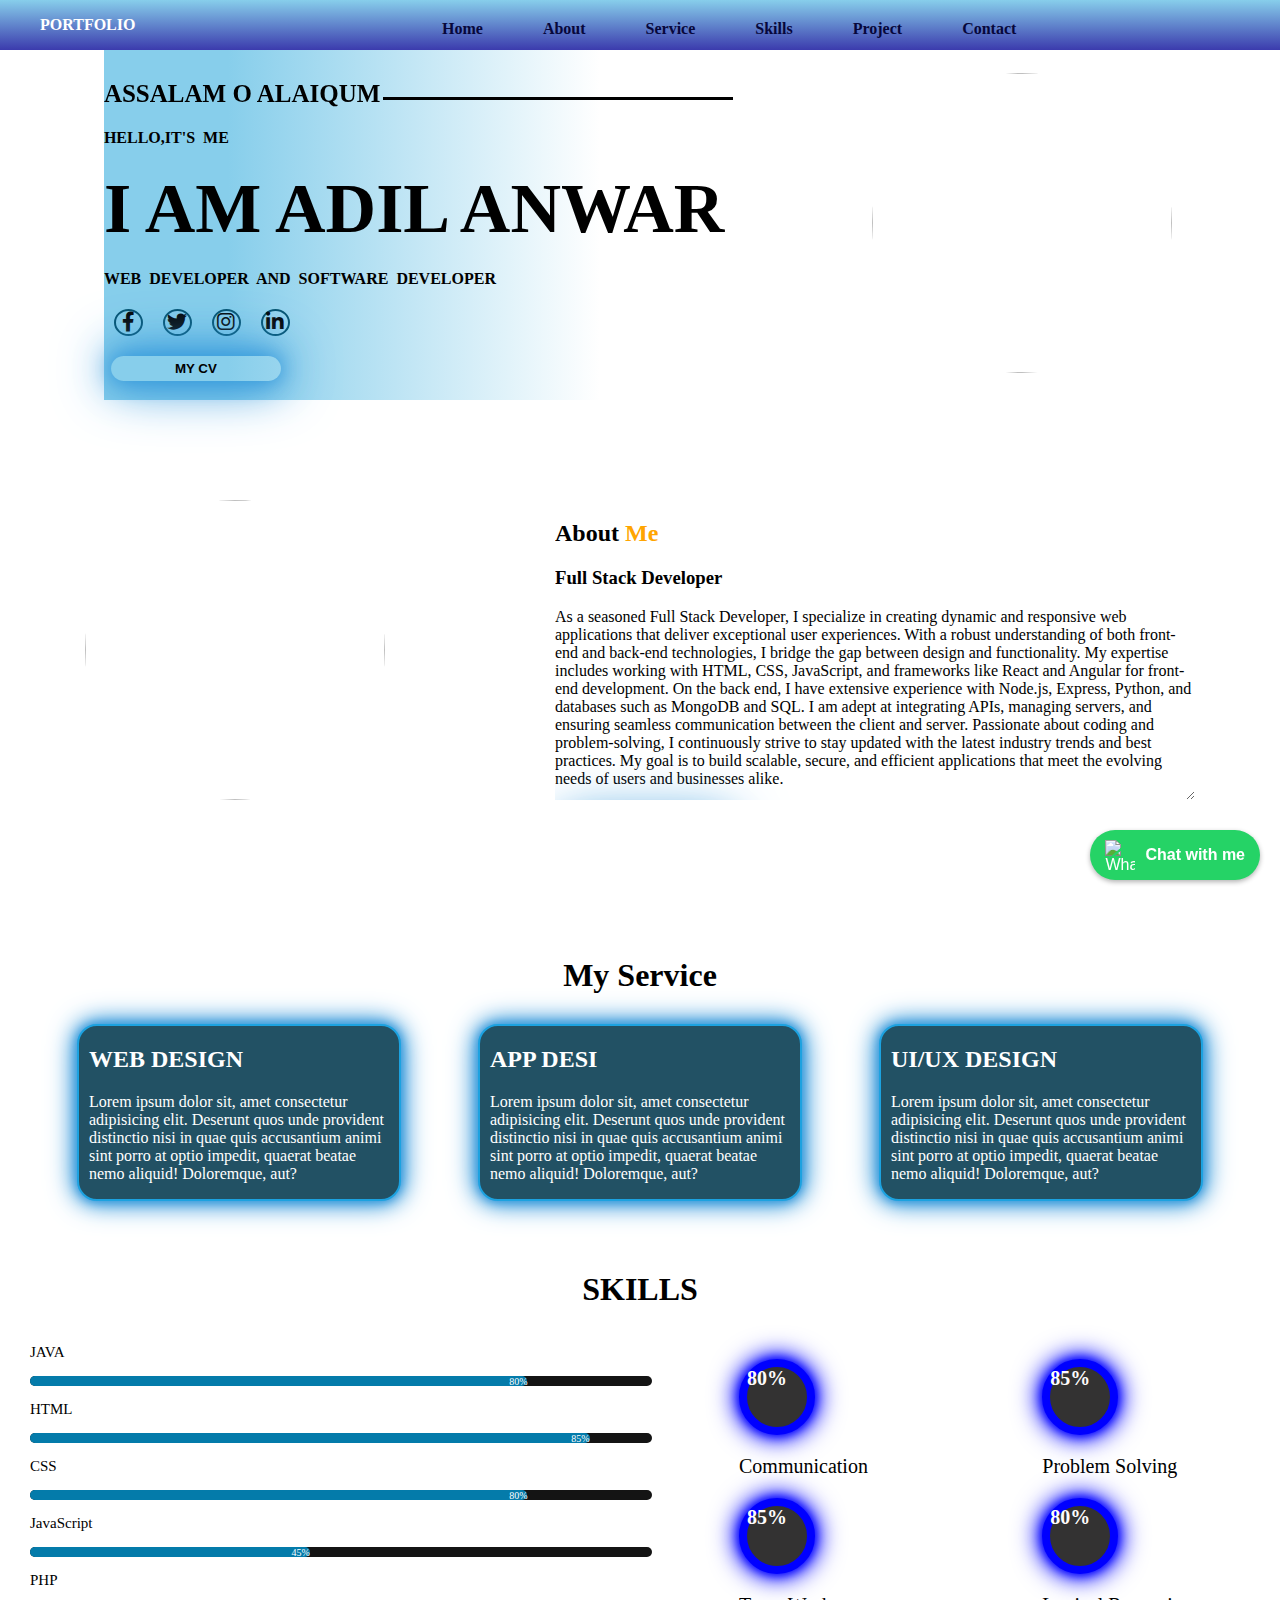
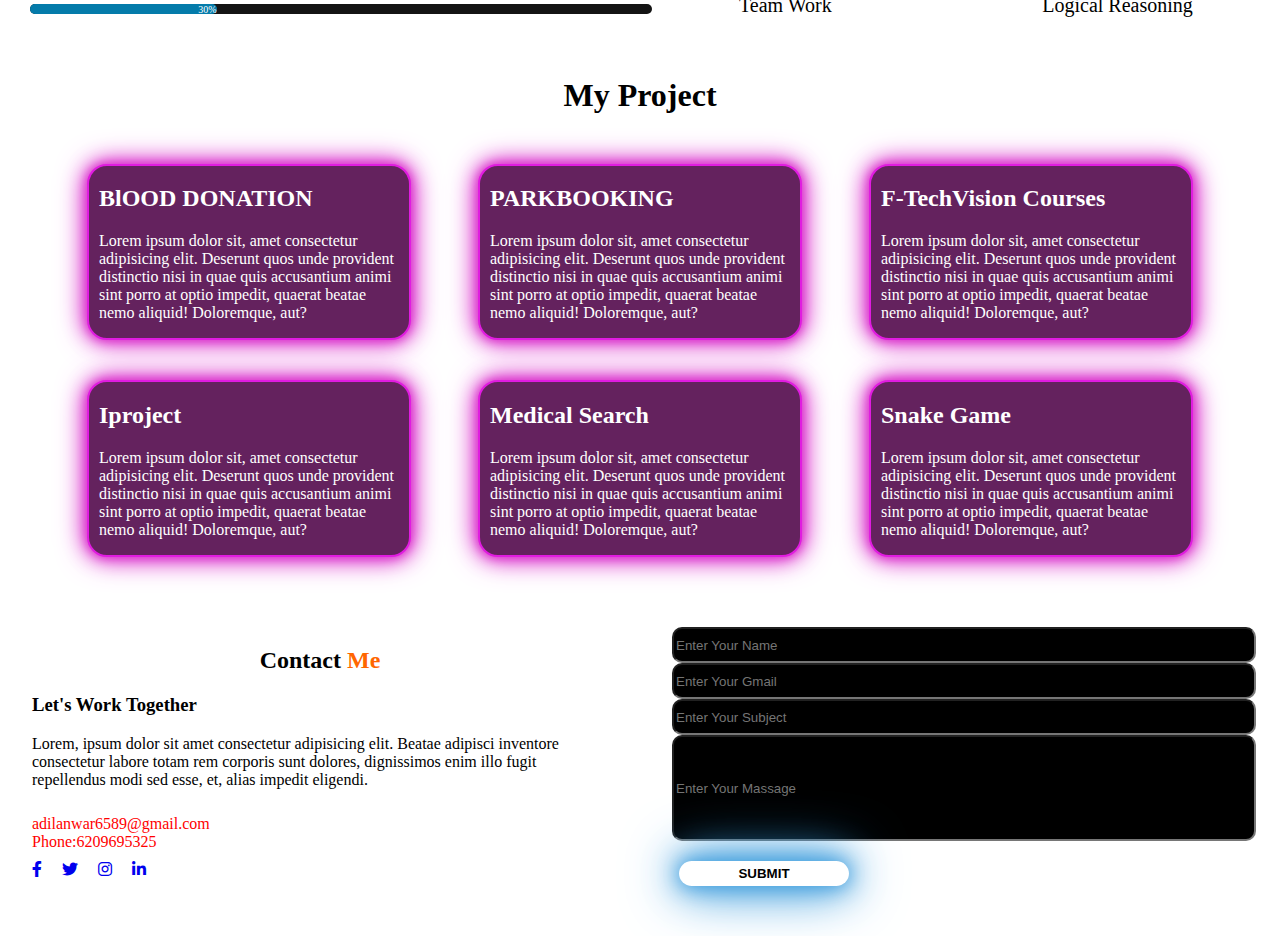
==== index.html @ 82b3e178 "Add files via upload" ====
<!DOCTYPE html>
<html lang="en">

<head>
    <meta charset="UTF-8">
    <meta name="viewport" content="width=device-width, initial-scale=1.0">
    <link rel="stylesheet" href="index.css">
    <link rel="icon" type="image" href="adil.jpg">
    <link rel="stylesheet" href="https://cdnjs.cloudflare.com/ajax/libs/font-awesome/6.0.0-beta3/css/all.min.css">
    <title>Adil</title>
</head>

<body>
    
        <header class="header h-nav-resp">
            <div class="headleft">
                <p><Strong>Portfolio</Strong></p>
            </div>
            <div class="headright v-class-resp">
                <ul>
                <li>  <a href="#main">Home</a></li>
                <li> <a href="#aboutme">About</a></li>
                <li>  <a href="#myservice">Service</a></li>
                <li>  <a href="#progressbar">Skills</a></li>
                <li>  <a href="#project">Project</a></li>
                <li>   <a href="#contact">Contact</a></li>
                </ul>
            </div>
            <div class="burger">
                <div class="line"></div>
                <div class="line"></div>
                <div class="line"></div>
            </div>

        </header>
       
    <main id="main">
        <div class="leftside">
            <h2>Assalam O Alaiqum</h2>
            <h4>Hello,It's Me</h4>
            <h3>I am Adil Anwar</h3>
            <h4>Web Developer and Software Developer</h4>
            <div class="socialmedia">
                <a href="https://www.facebook.com/yourprofile" target="_blank" title="Facebook">
                    <i class="fab fa-facebook-f"></i>
                </a>
                <a href="https://www.twitter.com/yourprofile" target="_blank" title="Twitter">
                    <i class="fab fa-twitter"></i>
                </a>
                <a href="https://www.instagram.com/yourprofile" target="_blank" title="Instagram">
                    <i class="fab fa-instagram"></i>
                </a>
                <a href="https://www.linkedin.com/in/yourprofile" target="_blank" title="LinkedIn">
                    <i class="fab fa-linkedin-in"></i>
                </a>
            </div>
            <button class="btn1" id="resume">My CV</button>
        </div>
        <div class="rightside">
            <img class="img1"  src="adil.jpg" alt="">
        </div>
        <a href="https://wa.me/+91620969325?text=Hello" id="whatsapp-button" target="_blank">
            <img  src="https://upload.wikimedia.org/wikipedia/commons/6/6b/WhatsApp.svg" alt="WhatsApp" />
            <span>Chat with me</span>
        </a>
        

    </main>
    <section class="aboutme" id="aboutme">
        <div>
            <img class="img1" src="adil.jpg" alt="">
        </div>        
        <div class="note">
            <h2>About <Strong>Me</Strong></h2>
            <h3>Full Stack Developer</h3>
            <p>As a seasoned Full Stack Developer, I specialize in creating dynamic and responsive web applications that deliver exceptional user experiences. With a robust understanding of both front-end and back-end technologies, I bridge the gap between design and functionality. My expertise includes working with HTML, CSS, JavaScript, and frameworks like React and Angular for front-end development. On the back end, I have extensive experience with Node.js, Express, Python, and databases such as MongoDB and SQL. I am adept at integrating APIs, managing servers, and ensuring seamless communication between the client and server. Passionate about coding and problem-solving, I continuously strive to stay updated with the latest industry trends and best practices. My goal is to build scalable, secure, and efficient applications that meet the evolving needs of users and businesses alike.</p>
            <button onclick="anwar()">More About Me</button>
        </div>

    </section><br><br>
    <center><h1>My Service</h1></center>
    <section class="myservice" id="myservice">
        
        <div class="servicebox">
            <h2>WEB DESIGN</h2>
            <p>Lorem ipsum dolor sit, amet consectetur adipisicing elit. Deserunt quos unde provident distinctio nisi in quae quis accusantium animi sint porro at optio impedit, quaerat beatae nemo aliquid! Doloremque, aut?</p>
        </div>
        <div class="servicebox">
            <h2>APP DESI</h2>
            <p>Lorem ipsum dolor sit, amet consectetur adipisicing elit. Deserunt quos unde provident distinctio nisi in quae quis accusantium animi sint porro at optio impedit, quaerat beatae nemo aliquid! Doloremque, aut?</p>
        </div>
        <div class="servicebox">
            <h2>UI/UX DESIGN</h2>
            <p>Lorem ipsum dolor sit, amet consectetur adipisicing elit. Deserunt quos unde provident distinctio nisi in quae quis accusantium animi sint porro at optio impedit, quaerat beatae nemo aliquid! Doloremque, aut?</p>
        </div>

    </section><br>
    <center><h1>SKILLS</h1></center>
<section class="progressbar" id="progressbar">
    
    <div class="skilleft">
        <p class="skillname">JAVA</p>
        <div class="container">
            <div class="skills java">80%</div>
        </div>
       
        <p class="skillname">HTML</p>
        <div class="container">
            <div class="skills html">85%</div>
        </div>

        <p class="skillname">CSS</p>
        <div class="container">
            <div class="skills css">80%</div>
        </div>

        <p class="skillname">JavaScript</p>
        <div class="container">
            <div class="skills js">45%</div>
        </div>

        <p class="skillname">PHP</p>
        <div class="container">
            <div class="skills php">30%</div>
        </div>
    </div>
    <div class="skillright">
       <div class="skillrightfirst">
        <div class="container">
            <span class="skills">80%</span>
        </div>
        <p class="skillname">Communication</p>
        <div class="container">
            <span class="skills">85%</span>
        </div>
        <p class="skillname">Team Work</p>

       </div>
       <div class="skillrightfirst">
        <div class="container">
            <span class="skills">85%</span>
        </div>
        <p class="skillname">Problem Solving</p>
        <div class="container">
            <span class="skills">80%</span>
        </div>
        <p class="skillname">Logical Reasoning</p>

       </div>
    </div>
</section><br>
<center><h1>My Project</h1></center>
<section class="myproject" id="project">
    <div class="myprojectfirstbox">
    <div class="projectbox">
        <h2>BlOOD DONATION</h2>
        <p>Lorem ipsum dolor sit, amet consectetur adipisicing elit. Deserunt quos unde provident distinctio nisi in quae quis accusantium animi sint porro at optio impedit, quaerat beatae nemo aliquid! Doloremque, aut?</p>
    </div>
    <div class="projectbox">
        <h2>PARKBOOKING</h2>
        <p>Lorem ipsum dolor sit, amet consectetur adipisicing elit. Deserunt quos unde provident distinctio nisi in quae quis accusantium animi sint porro at optio impedit, quaerat beatae nemo aliquid! Doloremque, aut?</p>
    </div>
    <div class="projectbox">
        <h2>F-TechVision Courses</h2>
        <p>Lorem ipsum dolor sit, amet consectetur adipisicing elit. Deserunt quos unde provident distinctio nisi in quae quis accusantium animi sint porro at optio impedit, quaerat beatae nemo aliquid! Doloremque, aut?</p>
    </div>
</div>
<div class="myprojectfirstbox">
    <div class="projectbox">
        <h2>Iproject</h2>
        <p>Lorem ipsum dolor sit, amet consectetur adipisicing elit. Deserunt quos unde provident distinctio nisi in quae quis accusantium animi sint porro at optio impedit, quaerat beatae nemo aliquid! Doloremque, aut?</p>
    </div>
    <div class="projectbox">
        <h2>Medical Search</h2>
        <p>Lorem ipsum dolor sit, amet consectetur adipisicing elit. Deserunt quos unde provident distinctio nisi in quae quis accusantium animi sint porro at optio impedit, quaerat beatae nemo aliquid! Doloremque, aut?</p>
    </div>
    <div class="projectbox">
        <h2>Snake Game</h2>
        <p>Lorem ipsum dolor sit, amet consectetur adipisicing elit. Deserunt quos unde provident distinctio nisi in quae quis accusantium animi sint porro at optio impedit, quaerat beatae nemo aliquid! Doloremque, aut?</p>
    </div>
</div>
</section>
    <footer class="footer" id="contact">
        <div class="footerleft">
<h2>Contact <Strong>Me</Strong></h2>
<h3>Let's Work Together</h3>
<p>Lorem, ipsum dolor sit amet consectetur adipisicing elit. Beatae adipisci inventore consectetur labore totam rem corporis sunt dolores, dignissimos enim illo fugit repellendus modi sed esse, et, alias impedit eligendi.</p>
<div class="contact"><a href="mailto:adilanwar6589@gmail.com">adilanwar6589@gmail.com</a><br>
<a href="tel:+6209695325">Phone:6209695325</a>
</div>
<div class="socialmedia">
    <a href="https://www.facebook.com/yourprofile" target="_blank" title="Facebook">
        <i class="fab fa-facebook-f"></i>
    </a>
    <a href="https://www.twitter.com/yourprofile" target="_blank" title="Twitter">
        <i class="fab fa-twitter"></i>
    </a>
    <a href="https://www.instagram.com/yourprofile" target="_blank" title="Instagram">
        <i class="fab fa-instagram"></i>
    </a>
    <a href="https://www.linkedin.com/in/yourprofile" target="_blank" title="LinkedIn">
        <i class="fab fa-linkedin-in"></i>
    </a>
</div>

        </div>
        <div class="footerright">
            <input class="input" type="text" id="name" placeholder="Enter Your Name" required>
            <input class="input" type="text" id="gmail" placeholder="Enter Your Gmail" required>
            <input class="input" type="text" id="subject" placeholder="Enter Your Subject" required>
            <input class="massage" type="text" id="massage" placeholder="Enter Your Massage" required>
            <button type="submit" onclick="submit()">Submit</button>
        </div>

    </footer>
<script>
    function submit(){
    const name=document.getElementById('name').value;
    const gmail=document.getElementById('gmail').value;
    const subject=document.getElementById('subject').value;
    const massage=document.getElementById('massage').value;
    if(name===''||gmail===''||subject===''||massage===''){
        alert("Please fill all content:");
    }else{
        alert("Thank You:");
    }
}
    document.getElementById('resume').addEventListener('click', function() {
            const userId = prompt("Enter Adil ID:");
            const password = prompt("Enter Anwar password:");
            if(userId==="adil"&& password==="anwar"){
                window.location.href='Adil.pdf';
            }else{
                alert('Authentication Failed');
            }

    });
    function anwar(){
        window.open('anwar.html','_blank');
    }
      const  burger=document.querySelector('.burger')
      const header=document.querySelector('.header')
      const  headright=document.querySelector('.headright')
      const  navlinks=document.querySelectorAll('.headright a')
    
      burger.addEventListener('click', () => {
    console.log('Burger clicked'); // Check if the click is detected
    headright.classList.toggle('v-class-resp');
    header.classList.toggle('h-nav-resp');
    console.log('Classes toggled'); // Check if classes are being toggled
});

navlinks.forEach(link => {
    link.addEventListener('click', () => {
        console.log('Link clicked'); // Check if the link click is detected
       // event.stopPropagation();
        headright.classList.toggle('v-class-resp');
        header.classList.toggle('h-nav-resp');
    });
});
//for diable right click 
// document.addEventListener('contextmenu', function(event) {
//     event.preventDefault();
// });
document.getElementById('whatsapp-button').addEventListener('click', function() {
    alert('Opening WhatsApp...');
});

    
</script>
</body>
</html>
---- index.css ----
html{
    scroll-behavior: smooth;
   }
    body {
        margin: 0;
        padding: 0;
        width: 100%;
    }
    header{
        position: sticky;
        top: 0;
        height: 50px;
        display: flex;
        background: linear-gradient(skyblue, rgb(59, 59, 173));
        
    }
    .headleft {
    width: 30%;
        color: white;
        padding-left: 10px;
        margin-left: 30px;
    }
    
    .headleft p {
        text-transform: uppercase;
        animation: leftright 2s linear infinite;
        animation-direction: alternate;
    }
    
    @keyframes leftright {
        from {
            padding-left: 40px;
        }
        to {
            padding-right: 40px;
        }
    }
    .headright {
        opacity: 1;
        width: 70%;
    }
    .headright ul{
        margin: 0;
        padding: 0;
        list-style: none; /* To remove bullets */
        display: flex;

        }
    .headright li{
        padding: 20px 30px;
        
    }
    .headright li a{
    font-weight: bolder;
    color: rgb(7, 7, 59);
        text-decoration: none;
    }

    .headright a:hover{
        color:rgb(21, 102, 207);

    } 
    .header .burger{
        display: none;  
        position: absolute;
        cursor: pointer;
        right: 5%;
        top: 15px;

    }
    .header .line{
        width: 33px;
        background-color: rgb(233, 15, 15);
        height: 4px;
        margin: 3px 3px;
    }
    #whatsapp-button {
        position: fixed;
        bottom: 20px;
        right: 20px;
        z-index: 100;
        background-color: #25D366;
        border-radius: 25px;
        padding: 10px 15px;
        display: flex;
        align-items: center;
        text-decoration: none;
        color: white;
        font-family: Arial, sans-serif;
        font-size: 16px;
        box-shadow: 0px 2px 5px rgba(0, 0, 0, 0.3);
    }
    
    #whatsapp-button img {
        width: 30px;
        height: 30px;
        margin-right: 10px;
    }
    
    #whatsapp-button span {
        font-weight: bold;
    }
    
    main {
        width: 95%;
        display: flex;
        flex-flow: row;
        justify-content: space-around;
        align-items: center;
        margin-left: 30px;
    }
    
    .leftside {
        height: 350px;
        background: linear-gradient(to right, skyblue 20%, white 80%);
        text-transform: uppercase;
    }
    
    .leftside h2 {
        margin-top: 30px;
        font-size: 25px;
        position: relative;
    }
    
    .leftside h2:after {
        content: "";
        width: 350px;
        height: 3px;
        position: absolute;
        top: 59%;
        left: 45%;
        background: black;
    }
    
    .leftside h4 {
        font-weight: 400px;
        word-spacing: 4px;
    }
    
    .leftside h3 {
        margin-top: 15px;
        font-size: 70px;
        margin-bottom: 15px;
    }
    
    button {
        width: 170px;
        margin-left: 7px;
        margin-top: 20px;
        font-weight: bolder;
        text-align: center;
        padding: 5px 25px;
        cursor: pointer;
        text-transform: uppercase;
        border-radius: 20px;
        border: none;
        background-color: transparent;
        box-shadow: 0 0 20px #3498db, 0 0 40px #3498db, 0 0 60px #3498db;
    }
        
    
    button:hover{
        box-shadow: 0 0 30px #2980b9, 0 0 60px #2980b9, 0 0 90px #2980b9;
    }
    .leftside .socialmedia{
        display: flex;
        gap: 20px;
        padding: 0px 10px;
    }
    .leftside .socialmedia a{
        text-decoration: none;
            color:rgb(8, 8, 8);
            transition: color 0.3s ease;
            font-size: 20px;
            border-radius: 50%;
            width: 25px;
            text-align: center;
           border: 2px solid rgb(7, 84, 114);
    }
    
     .img1 {
        
      height:300px;
      width: 300px;
      border-radius: 50%;
      animation: glow 1.5s linear infinite alternate;
    }
    
    @keyframes glow{
      to {
        box-shadow: 0px 0px 30px 20px #535FED;
      }
    }
    .aboutme{
        height: 400px;
        margin-top: 100px;
        display: flex;
        justify-content: space-around;
    }
    .aboutme strong{
        color: orange;
    }
    .aboutme img{
        height: 300px;
      width: 300px;
      border-radius: 50%;
      animation: glow 1.5s linear infinite alternate;
    }
    .aboutme .note{
        width: 50%;
        resize: both;
        overflow: auto;
        max-height: 300px;
    }
    .myservice{
        margin: 30px 0px;
        display: flex;
        justify-content: space-evenly;
        
    }
    .servicebox{
        color: white;
        background-color: rgb(34, 81, 100);
        padding: 0px 10px;
        border-radius: 20px;
        box-shadow: 0 0 10px #3498db, 0 0 20px #3498db, 0 0 30px #3498db;
        border: 2px solid rgb(28, 162, 224);
        width: 300px;
    }

    .progressbar{
        display: flex;
    }
    .skilleft {  
        margin-left: 30px;
        width: 99%;
    }
    
    .skillname {
        font-size: 15px;
    }
    
    .container {
        font-size: 10px;
        width: 100%;
        height: 10px;
        background-color: rgb(20, 20, 20);
        border-radius: 5px;
    }
    
    .skills {
        height: 10px;
        text-align: right;
        /* Right-align text */
        color: white;
        /* White text color */
    }
    .java{
        width: 80%;
        border-radius: 5px;
        background-color: #047baa;

    }
    
    .html {
        width: 90%;
        border-radius: 5px;
        background-color: #047baa;
    }
    /* Green */
    
    .css {
        width: 80%;
        border-radius: 5px;
        background-color: #047baa;
    }
    /* Blue */
    
    .js {
        width: 45%;
        border-radius: 5px;
        background-color: #047baa;
    }
    /* Red */
    
    .php {
        width: 30%;
        border-radius: 5px;
    background-color: #047baa;
    }
    /* Dark Grey */
  
    
    .skillright {
        width: 100%;
        display: flex;
        flex-flow: row;
        justify-content: space-around;

    }
    .skillrightfirst{
        margin-top: 30px;
        display: flex;
        flex-flow: column;
        justify-content: space-around;
    }
   .skillrightfirst .container{
    border: 8px solid blue;
    box-shadow: 0px 0px 10px blue,0px 0px 20px blue,0px 0px 30px blue;
    height: 60px;
    width: 60px;
    border-radius: 50%;
    background-color:rgb(51, 50, 50);
}
.skillrightfirst .skills{
    height: 10px;
    text-align: center;
    color: rgb(253, 251, 251);
    font-weight: bolder;
    font-size: 20px;
    
}
.skillrightfirst .skillname{
    font-size: 20px;    
}
.myprojectfirstbox{
    padding: 20px 20px;
    display: flex;
    justify-content: space-evenly;
    
}
.myproject{

    margin: 30px 0px;
    display: flex;
   flex-flow: column;
    
}
.projectbox{
    color: white;
    background-color: rgb(100, 34, 94);
    padding: 0px 10px;
    border-radius: 20px;
    box-shadow: 0 0 10px #db34cd, 0 0 20px #db34cd, 0 0 30px #db34cd;
    border: 2px solid rgb(224, 28, 224);
    width: 300px;
}
   
    .footer{
        margin: 50px 0px;
        display: flex;
        justify-content: space-around;
        
    }
    .footerleft{
        width: 45%;
    }
    .footerleft h2{
        text-align: center;
    }
    .footerleft strong{
        color: rgb(255, 102, 0);
    }
    .footerleft .contact{
        padding: 10px 0px
    }
    .footerleft .contact a{
        text-decoration: none;
        color: red;
    }
    .footerleft .socialmedia{
        display: flex;
        gap: 20px;
        
    }
    .footerright{
        display: flex;
        flex-flow: column;
        width: 45%;
    }
    .footerright .input{
        color: white;
        width: 100%;
        background-color: black;
        border-radius: 10px;
        height: 30px;
    }
    .footerright .massage{
    color: white;
        width: 100%;
        background-color: black;
        border-radius: 10px;
        height: 100px;
    }
    @media only screen and (max-width:1015px){
    .img1{
        display: none;
    }
    .headright ul   {
    flex-direction: column;
    align-items: center;
    }
   
    .header {
        transition: all 0.7s ease-out;
        width: 100%;
        height: 400px;
        align-items: center;
        flex-direction: column;
    }
    .header .burger{
        display: block;
    }
    .h-nav-resp{
        height: 72px;
    }
    .v-class-resp{
        display: none;
    }
    
     .leftside{
        height: 500px;
        width: 100%;
       
     }
     .leftside h2{
        display: none;
     }
    
     .myservice{
        align-items: center;
        flex-direction: column;
        
     }
     .servicebox{
        width: 95%;
     }
     .aboutme{
        width: 100%;
     }
     .aboutme .note{
        width: 100%;
     }
     .progressbar{
       
        flex-direction: column;
        width: 100%;
     }
     .skilleft{
        margin-left: 4px;
     }
     .myproject{
        flex-direction: column;
        width: 100%;
     }
     .projectbox{
        width: 95%;
     }
     .myprojectfirstbox{
      
        align-items: center;
        flex-direction: column;
     }
     .footer{
        flex-direction: column;
        width: 100%;
     }
     .footerleft{
        width: 100%;
     }
     .footerright{
        width: 95%;
     }
     
        }
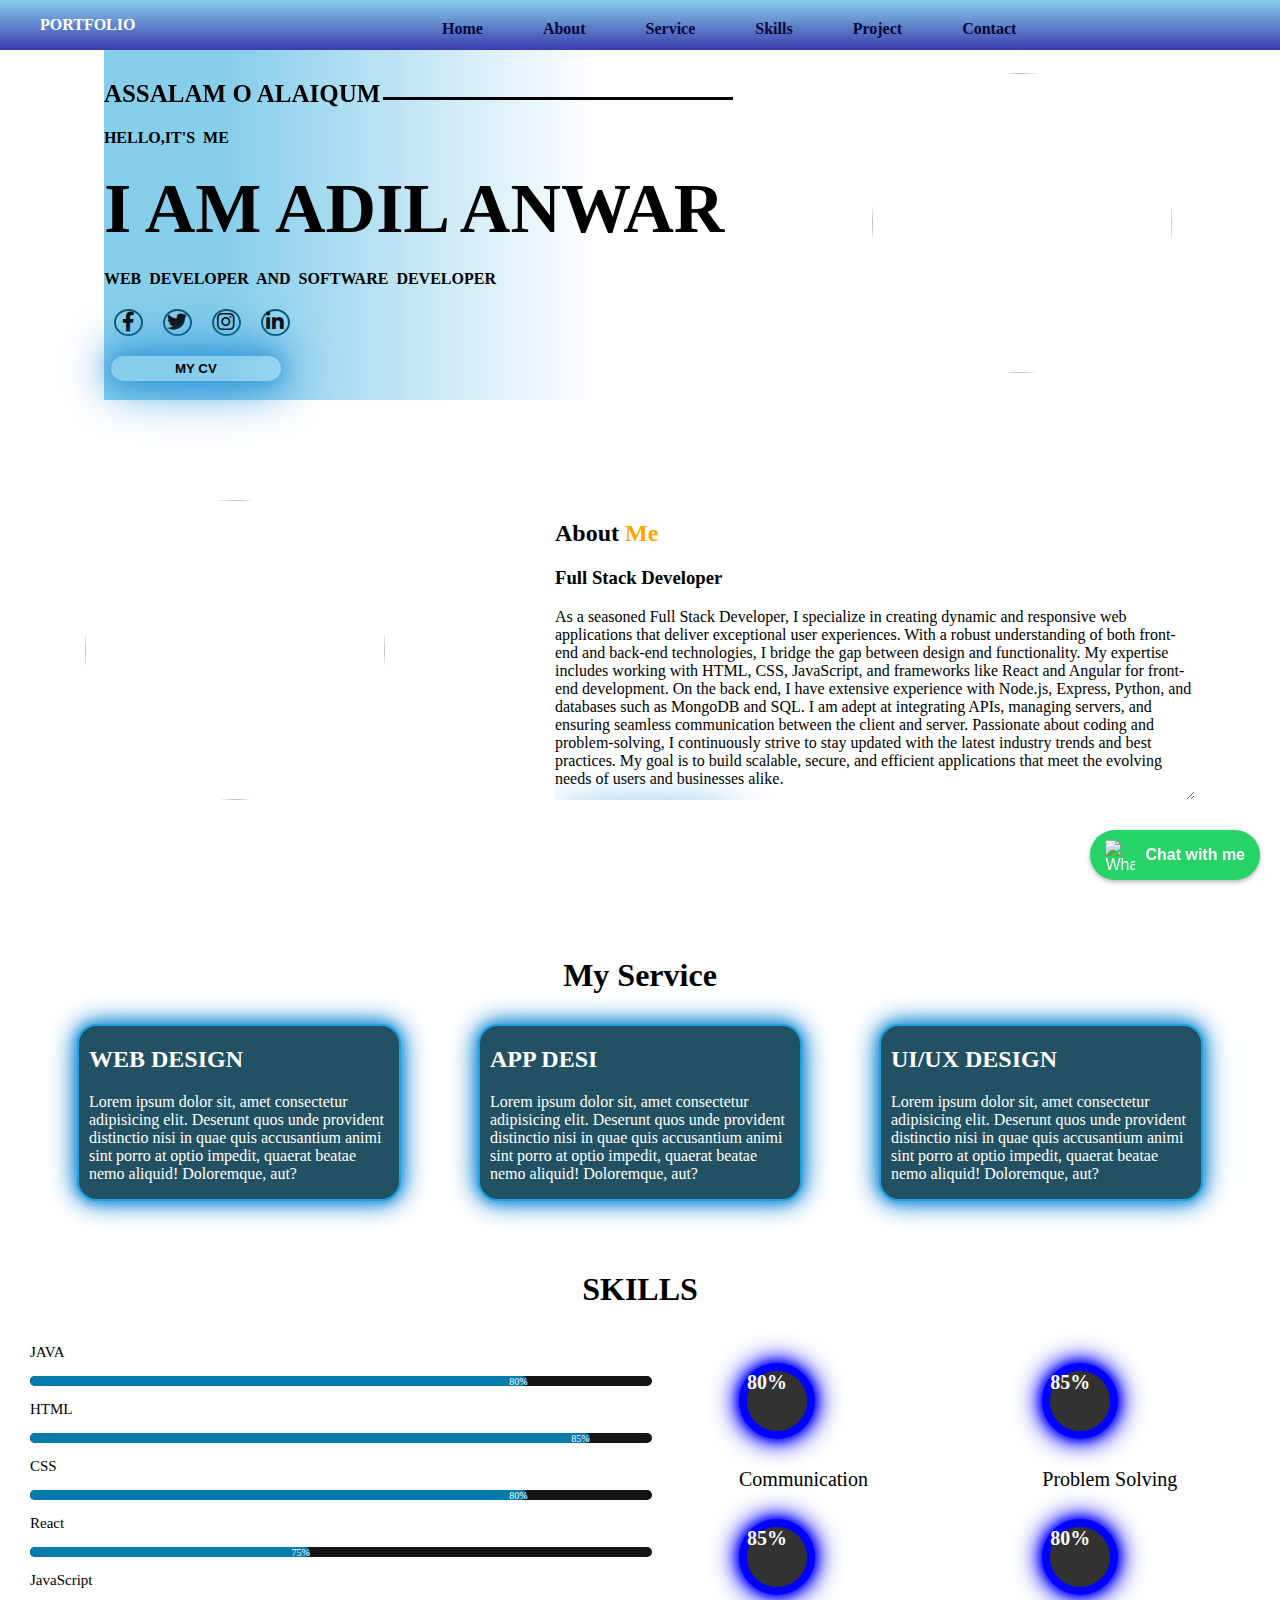
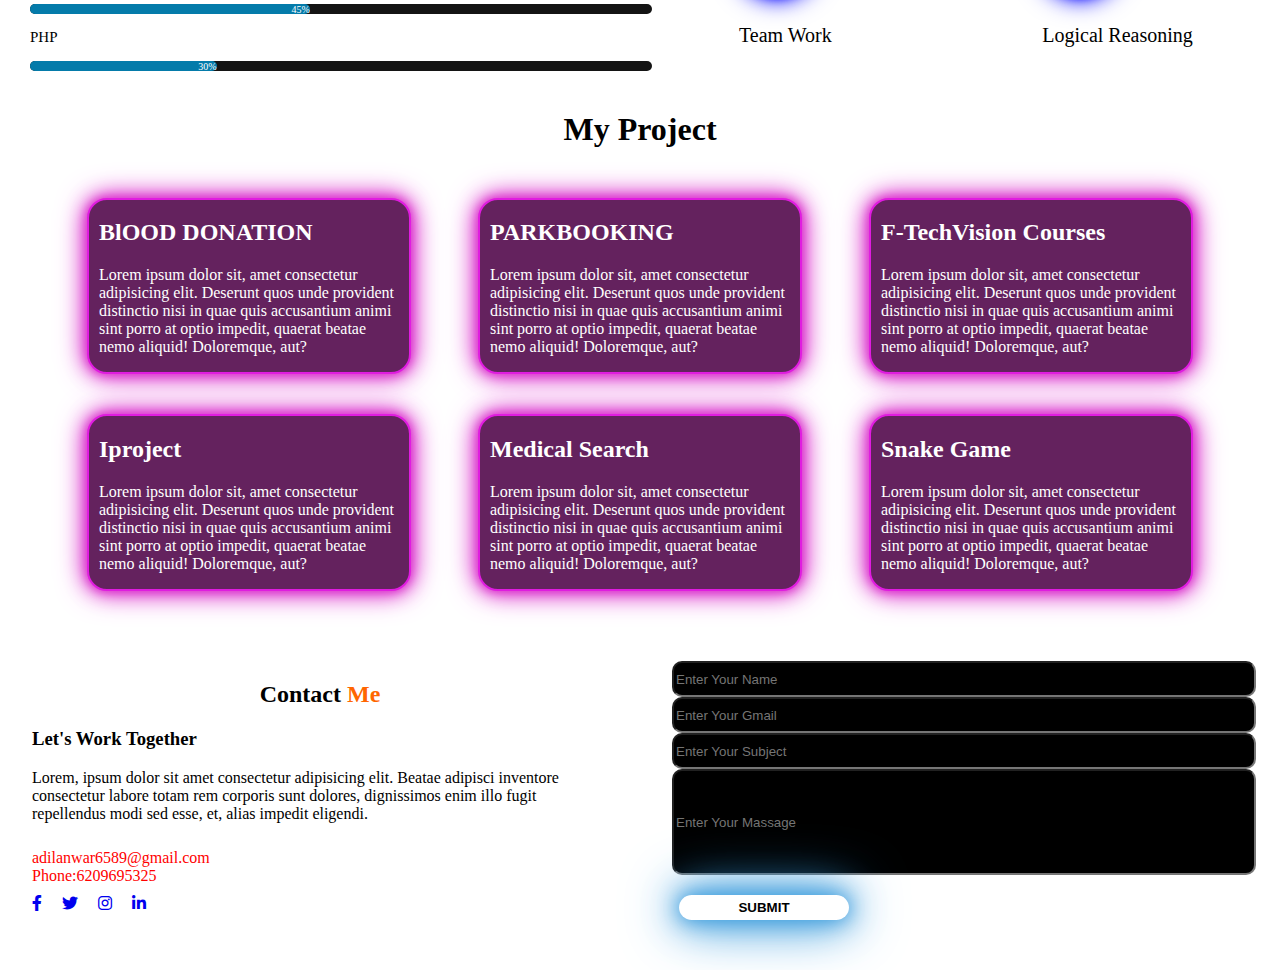
==== commit eb1adcc5: "Update index.html" ====
--- a/index.html
+++ b/index.html
@@ -59,7 +59,7 @@
         <div class="rightside">
             <img class="img1"  src="adil.jpg" alt="">
         </div>
-        <a href="https://wa.me/+91620969325?text=Hello" id="whatsapp-button" target="_blank">
+        <a href="https://wa.me/+916209695325?text=Hello" id="whatsapp-button" target="_blank">
             <img  src="https://upload.wikimedia.org/wikipedia/commons/6/6b/WhatsApp.svg" alt="WhatsApp" />
             <span>Chat with me</span>
         </a>
@@ -112,6 +112,10 @@
         <p class="skillname">CSS</p>
         <div class="container">
             <div class="skills css">80%</div>
+        </div>
+        <p class="skillname">React</p>
+        <div class="container">
+            <div class="skills js">75%</div>
         </div>
 
         <p class="skillname">JavaScript</p>
@@ -269,4 +273,4 @@
     
 </script>
 </body>
-</html>+</html>
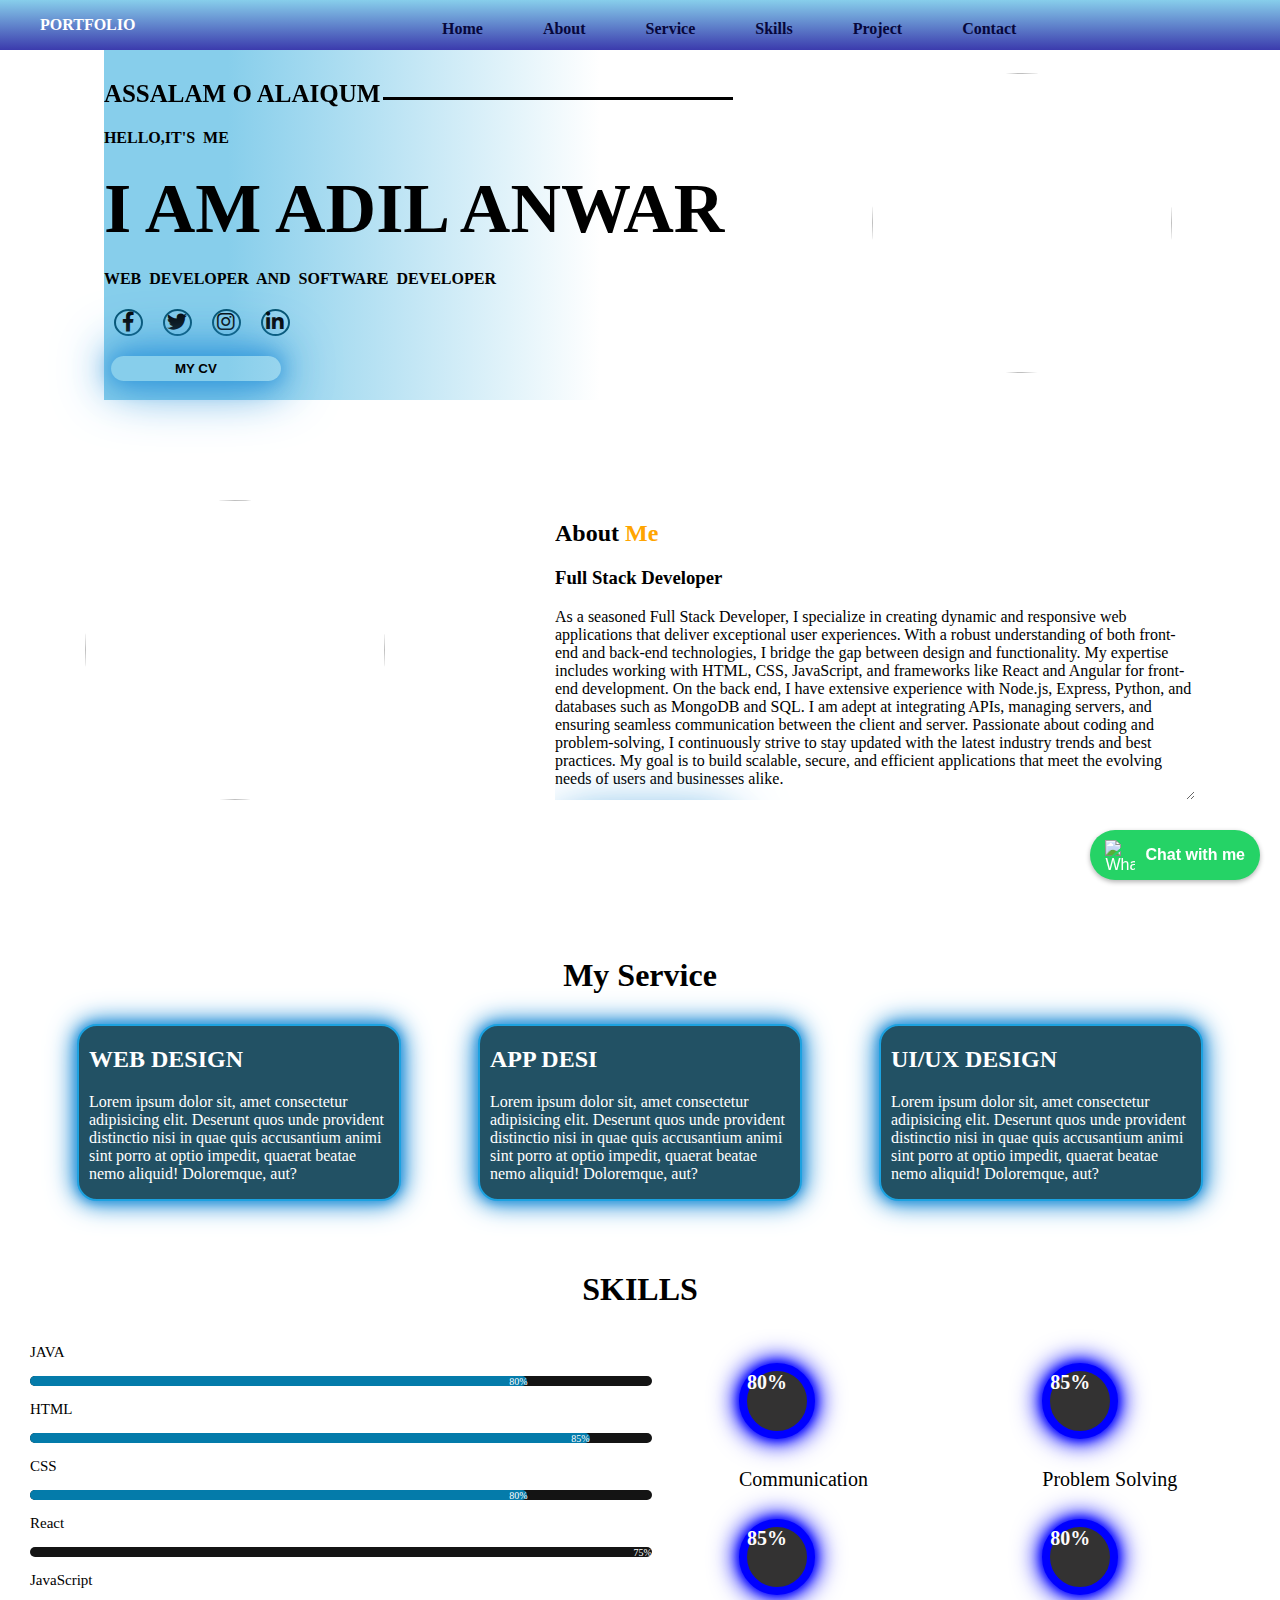
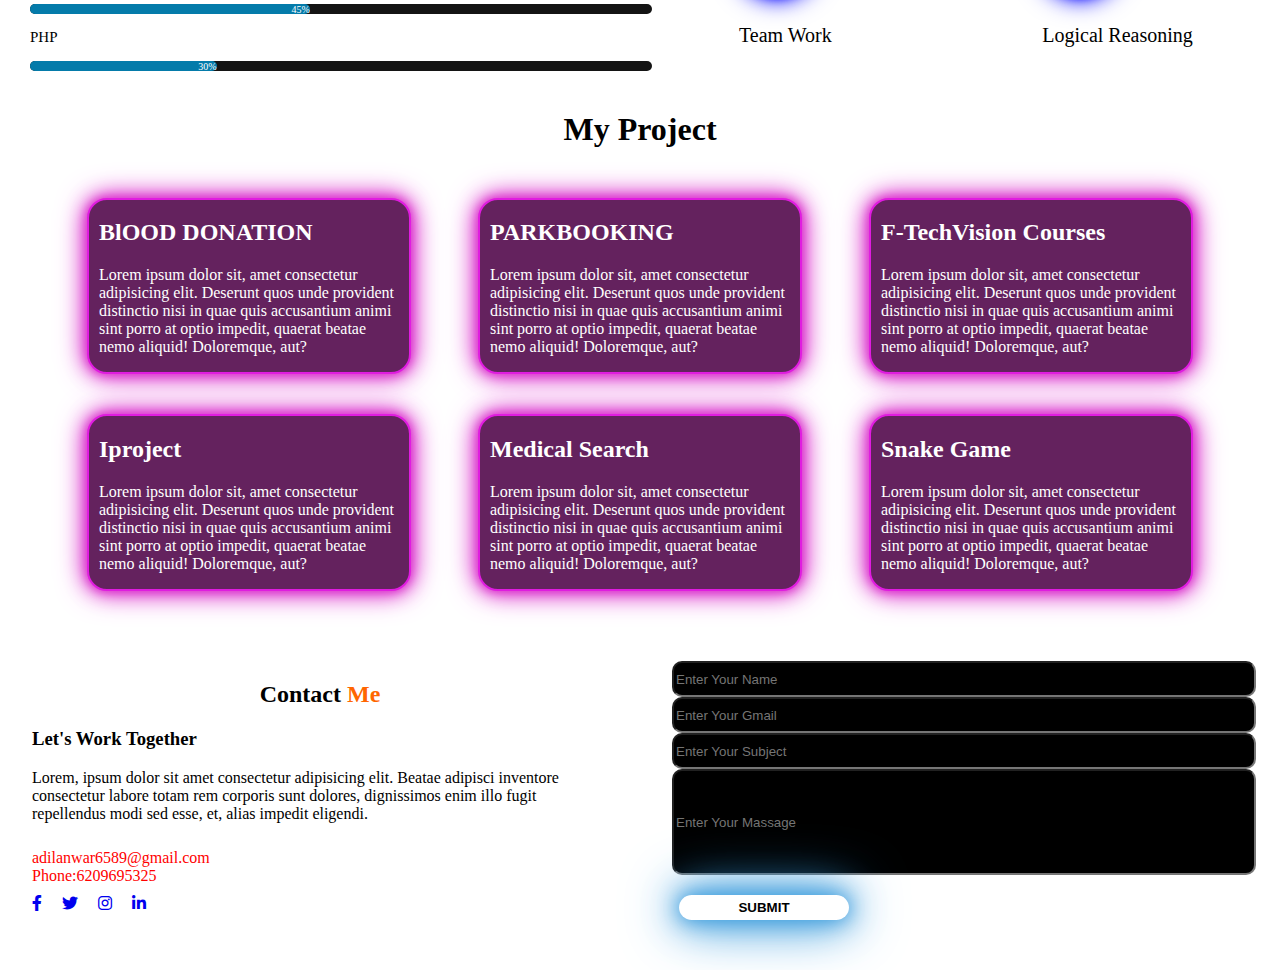
==== commit 2be12535: "Update index.html" ====
--- a/index.html
+++ b/index.html
@@ -115,7 +115,7 @@
         </div>
         <p class="skillname">React</p>
         <div class="container">
-            <div class="skills js">75%</div>
+            <div class="skills react">75%</div>
         </div>
 
         <p class="skillname">JavaScript</p>
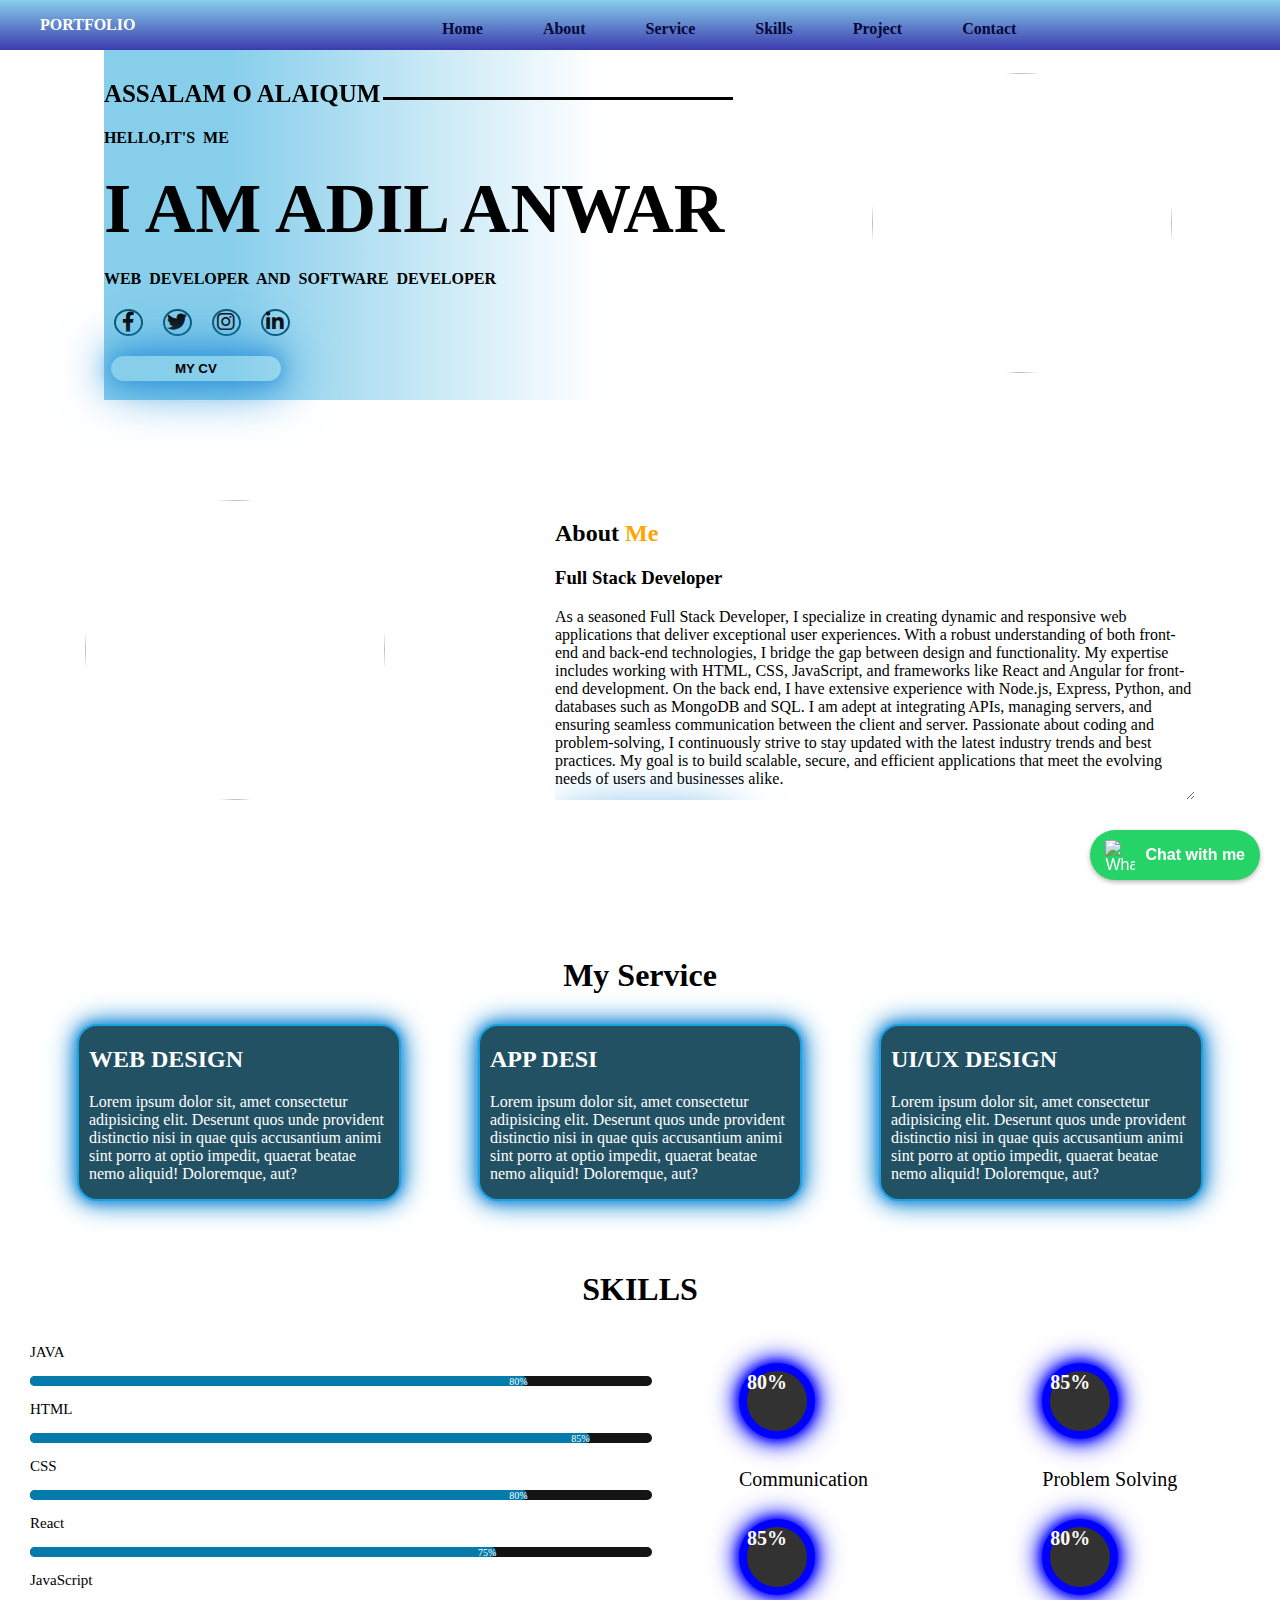
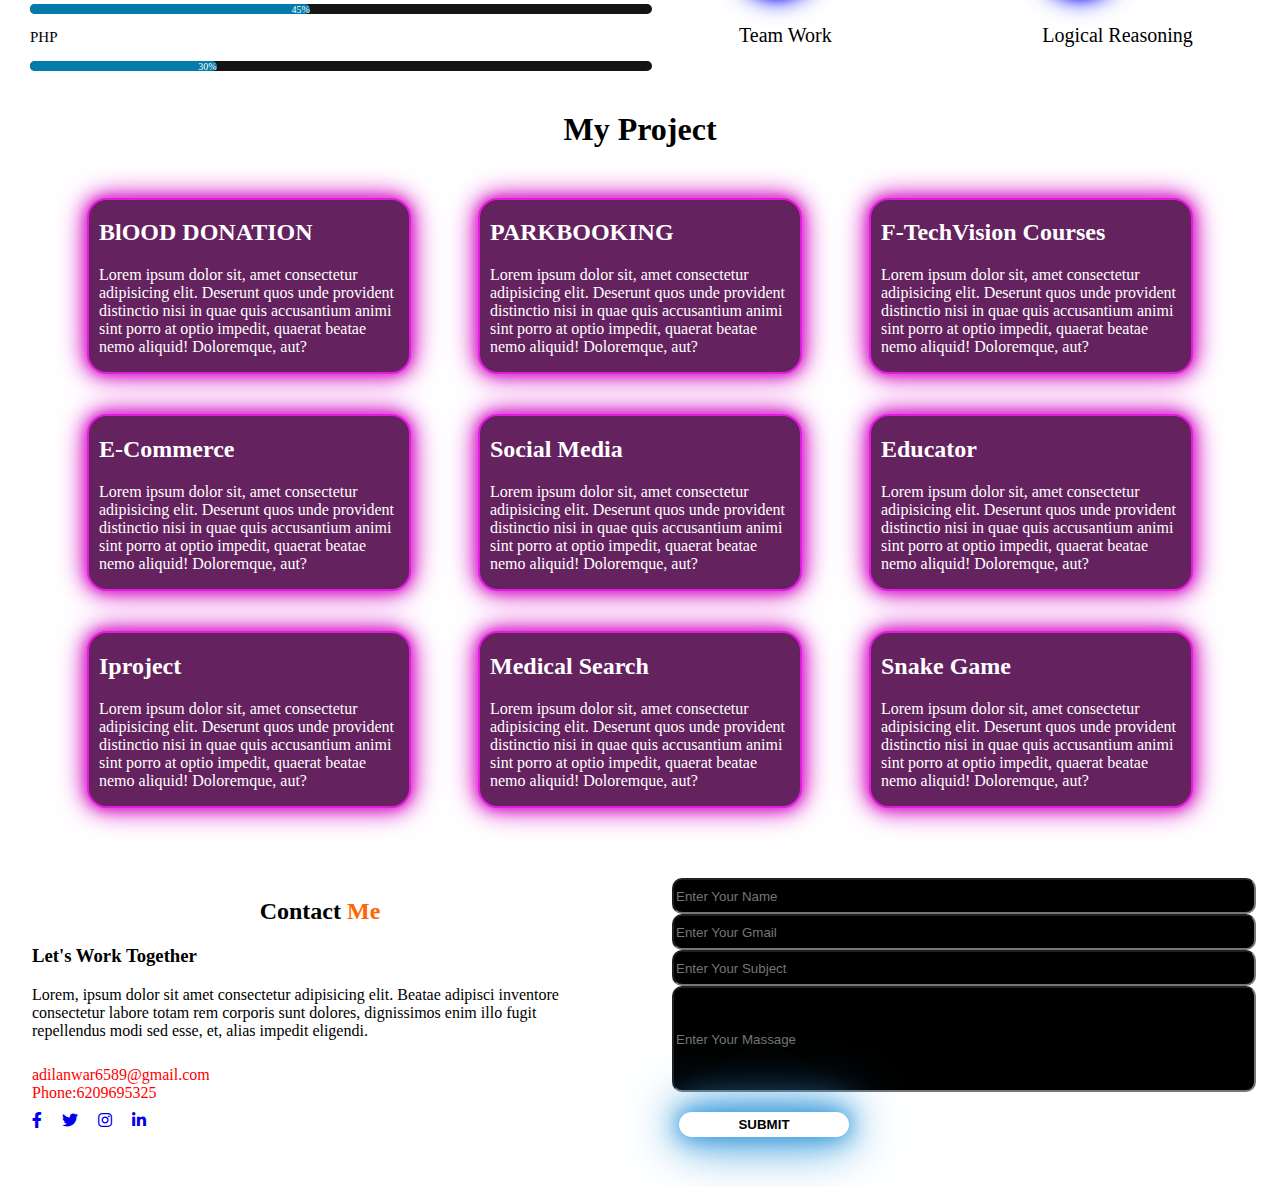
==== commit fb66a085: "Update index.html" ====
--- a/index.html
+++ b/index.html
@@ -166,6 +166,20 @@
     </div>
     <div class="projectbox">
         <h2>F-TechVision Courses</h2>
+        <p>Lorem ipsum dolor sit, amet consectetur adipisicing elit. Deserunt quos unde provident distinctio nisi in quae quis accusantium animi sint porro at optio impedit, quaerat beatae nemo aliquid! Doloremque, aut?</p>
+    </div>
+</div>
+    <div class="myprojectfirstbox">
+    <div class="projectbox">
+        <h2>E-Commerce</h2>
+        <p>Lorem ipsum dolor sit, amet consectetur adipisicing elit. Deserunt quos unde provident distinctio nisi in quae quis accusantium animi sint porro at optio impedit, quaerat beatae nemo aliquid! Doloremque, aut?</p>
+    </div>
+    <div class="projectbox">
+        <h2>Social Media</h2>
+        <p>Lorem ipsum dolor sit, amet consectetur adipisicing elit. Deserunt quos unde provident distinctio nisi in quae quis accusantium animi sint porro at optio impedit, quaerat beatae nemo aliquid! Doloremque, aut?</p>
+    </div>
+    <div class="projectbox">
+        <h2>Educator</h2>
         <p>Lorem ipsum dolor sit, amet consectetur adipisicing elit. Deserunt quos unde provident distinctio nisi in quae quis accusantium animi sint porro at optio impedit, quaerat beatae nemo aliquid! Doloremque, aut?</p>
     </div>
 </div>
--- a/index.css
+++ b/index.css
@@ -275,6 +275,12 @@
         background-color: #047baa;
     }
     /* Blue */
+.react {
+        width: 75%;
+        border-radius: 5px;
+        background-color: #047baa;
+    }
+    /* Blue */
     
     .js {
         width: 45%;
@@ -472,4 +478,4 @@
         width: 95%;
      }
      
-        }+        }
